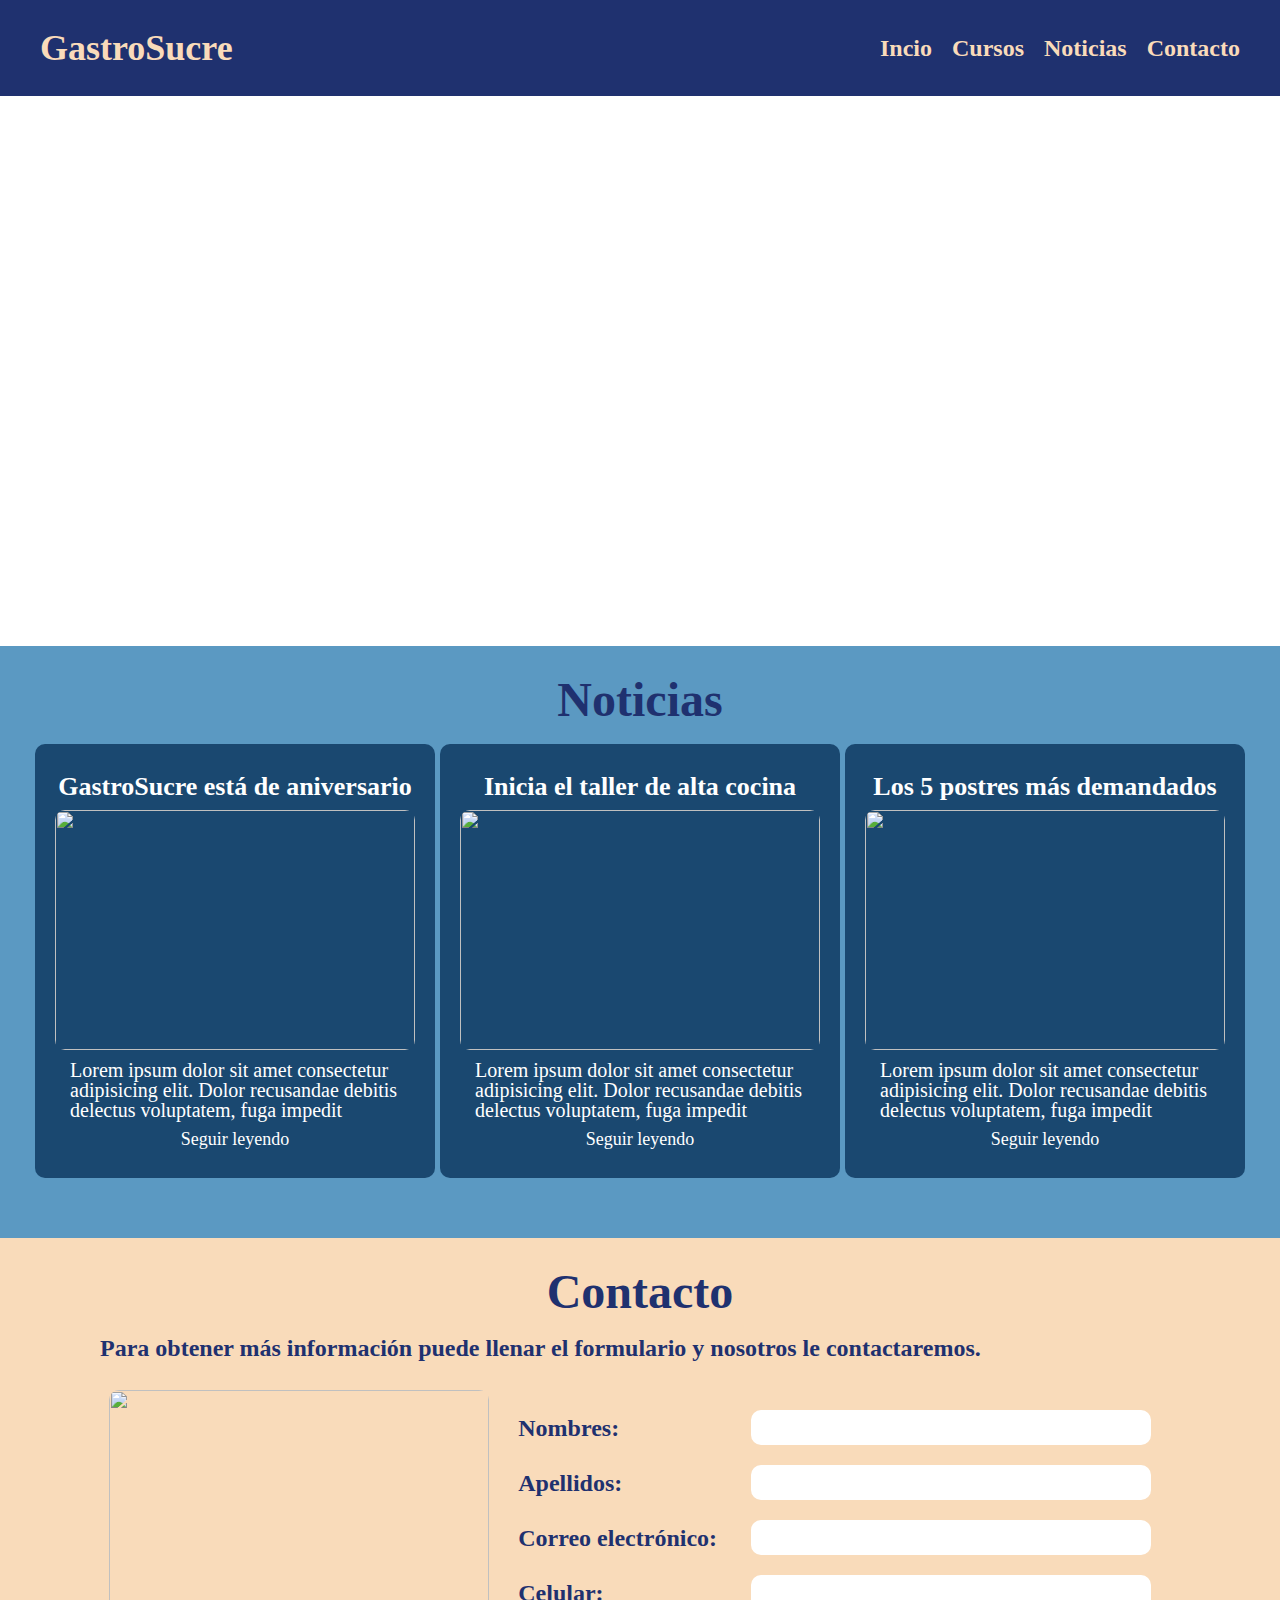
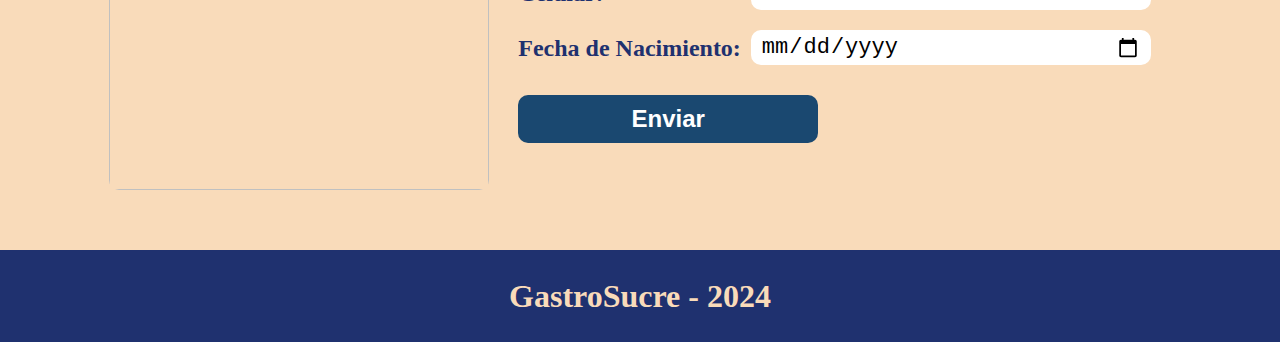
==== index.html @ a42dc70f "Estructura base del proyecto" ====
<!DOCTYPE html>
<html lang="en">
<head>
    <meta charset="UTF-8">
    <meta name="viewport" content="width=device-width, initial-scale=1.0">
    <link rel="stylesheet" href="css/reset.css">
    <link rel="stylesheet" href="css/styles.css">
    <title>GastroSucre</title>
</head>
<body>
    <header>
        <h2>GastroSucre</h2>
        <nav>
            <ul>
                <li><a href="#">Incio</a></li>
                <li><a href="#">Cursos</a></li>
                <li><a href="#">Noticias</a></li>
                <li><a href="#">Contacto</a></li>
            </ul>
        </nav>
    </header>
    <main>
        <section class="banner"></section>

        <section class="news">
            <h2 class="title">Noticias</h2>
            <div class="news-container">
                <article class="new-card">
                    <h3>GastroSucre está de aniversario</h3>
                    <img src="https://images.pexels.com/photos/696218/pexels-photo-696218.jpeg?auto=compress&cs=tinysrgb&w=600&lazy=load" alt="">
                    <p>Lorem ipsum dolor sit amet consectetur adipisicing elit. Dolor recusandae debitis delectus voluptatem, fuga impedit</p>
                    <a href="#">Seguir leyendo</a>
                </article>
                <article class="new-card">
                    <h3>Inicia el taller de alta cocina</h3>
                    <img src="https://images.pexels.com/photos/262978/pexels-photo-262978.jpeg?auto=compress&cs=tinysrgb&w=1260&h=750&dpr=1" alt="">
                    <p>Lorem ipsum dolor sit amet consectetur adipisicing elit. Dolor recusandae debitis delectus voluptatem, fuga impedit</p>
                    <a href="#">Seguir leyendo</a>
                </article>
                <article class="new-card">
                    <h3>Los 5 postres más demandados</h3>
                    <img src="https://images.pexels.com/photos/291528/pexels-photo-291528.jpeg?auto=compress&cs=tinysrgb&w=600" alt="">
                    <p>Lorem ipsum dolor sit amet consectetur adipisicing elit. Dolor recusandae debitis delectus voluptatem, fuga impedit</p>
                    <a href="#">Seguir leyendo</a>
                </article>
            </div>
        </section>
        <section class="contact">
            <h2 class="title">Contacto</h2>
            <p>Para obtener más información puede llenar el formulario y nosotros le contactaremos.</p>
            <div class="contact-container">
                <img src="https://images.pexels.com/photos/3202235/pexels-photo-3202235.jpeg?auto=compress&cs=tinysrgb&w=1260&h=750&dpr=1" alt="">
                <form action="">
                    <fieldset>
                        <label for="">Nombres:</label>
                        <input type="text" name="" id="">
                    </fieldset>
                    <fieldset>
                        <label for="">Apellidos:</label>
                        <input type="text" name="" id="">
                    </fieldset>
                    <fieldset>
                        <label for="">Correo electrónico:</label>
                        <input type="email" name="" id="">
                    </fieldset>
                    <fieldset>
                        <label for="">Celular:</label>
                        <input type="text" name="" id="">
                    </fieldset>
                    <fieldset>
                        <label for="">Fecha de Nacimiento:</label>
                        <input type="date" name="" id="">
                    </fieldset>
                    <button>Enviar</button>
                </form>
            </div>
        </section>
    </main>
    <footer>
        <h4>GastroSucre - 2024</h4>
    </footer>
</body>
</html>
---- css/styles.css ----
:root{
    --primary-color: #1A4870;
    --secondary-color: #5B99C2;
    --dark-blue: #1F316F;
    --soft-yellow: #F9DBBA;
}
*{
    box-sizing: border-box;
}
header{
    display: flex;
    align-items: center;
    justify-content: space-between;
    padding: 30px 40px;
    background: var(--dark-blue);
}
header h2{
    font-size: 36px;
    font-weight: 800;
    color: var(--soft-yellow);
}
nav ul{
    display: flex;
    gap: 20px;
}
nav ul li a{
    font-size: 24px;
    font-weight: 600;
    text-decoration: none;
    color: var(--soft-yellow);
}
.banner{
    width: 100%;
    height: 550px;
    background: url(https://images.pexels.com/photos/2814828/pexels-photo-2814828.jpeg?auto=compress&cs=tinysrgb&w=600);
    background-size: cover;
}
.title{
    font-size: 48px;
    font-weight: 900;
    text-align: center;
    color: var(--dark-blue);
    margin-bottom: 20px;
}
.news{
    background: var(--secondary-color);
    padding: 30px 30px 60px;
}
.news-container{
    display: flex;
    flex-wrap: wrap;
    justify-content: space-evenly;
}
.new-card{
    display: flex;
    flex-direction: column;
    align-items: center;
    width: 400px;
    background-color: var(--primary-color);
    color: white;
    border-radius: 10px;
    padding: 30px 20px;
}
.new-card h3{
    font-size: 26px;
    font-weight: 800;
    margin-bottom: 10px;
}
.new-card img{
    width: 100%;
    height: 240px;
    object-fit: cover;
    border-radius: 10px;
    margin-bottom: 10px;
}
.new-card p{
    font-size: 20px;
    font-weight: 500;
    padding: 0 15px;
    margin-bottom: 10px;
}
.new-card a{
    font-size: 18px;
    font-weight: 400;
    color: white;
    text-decoration: none;
}
.contact{
    background: var(--soft-yellow);
    padding: 30px 100px 60px;
}
.contact p{
    font-size: 24px;
    font-weight: 600;
    color: var(--dark-blue);
    margin-bottom: 30px;
}
.contact-container{
    display: flex;
    justify-content: space-evenly;
}
.contact-container img{
    width: 380px;
    height: 400px;
    object-fit: cover;
    border-radius: 10px;
}
.contact-container form{
    padding: 20px;
}
.contact-container fieldset{
    display: flex;
    align-items: center;
    justify-content: space-between;
    margin-bottom: 20px;
}
.contact-container label{
    color: var(--dark-blue);
    font-size: 24px;
    font-weight: 600;
    margin-right: 10px;
}
.contact-container input{
    width: 400px;
    height: 35px;
    border: none;
    font-size: 22px;
    font-weight: 400;
    border-radius: 10px;
    padding: 5px 10px;
}
.contact-container button{
    width: 300px;
    background: var(--primary-color);
    color: white;
    font-size: 24px;
    font-weight: 600;
    border-radius: 10px;
    border: none;
    padding: 10px;
    margin-top: 10px;
}

footer{
    padding: 30px 40px;
    background: var(--dark-blue);
}
footer h4{
    font-size: 32px;
    font-weight: 700;
    color: var(--soft-yellow);
    text-align: center;
}
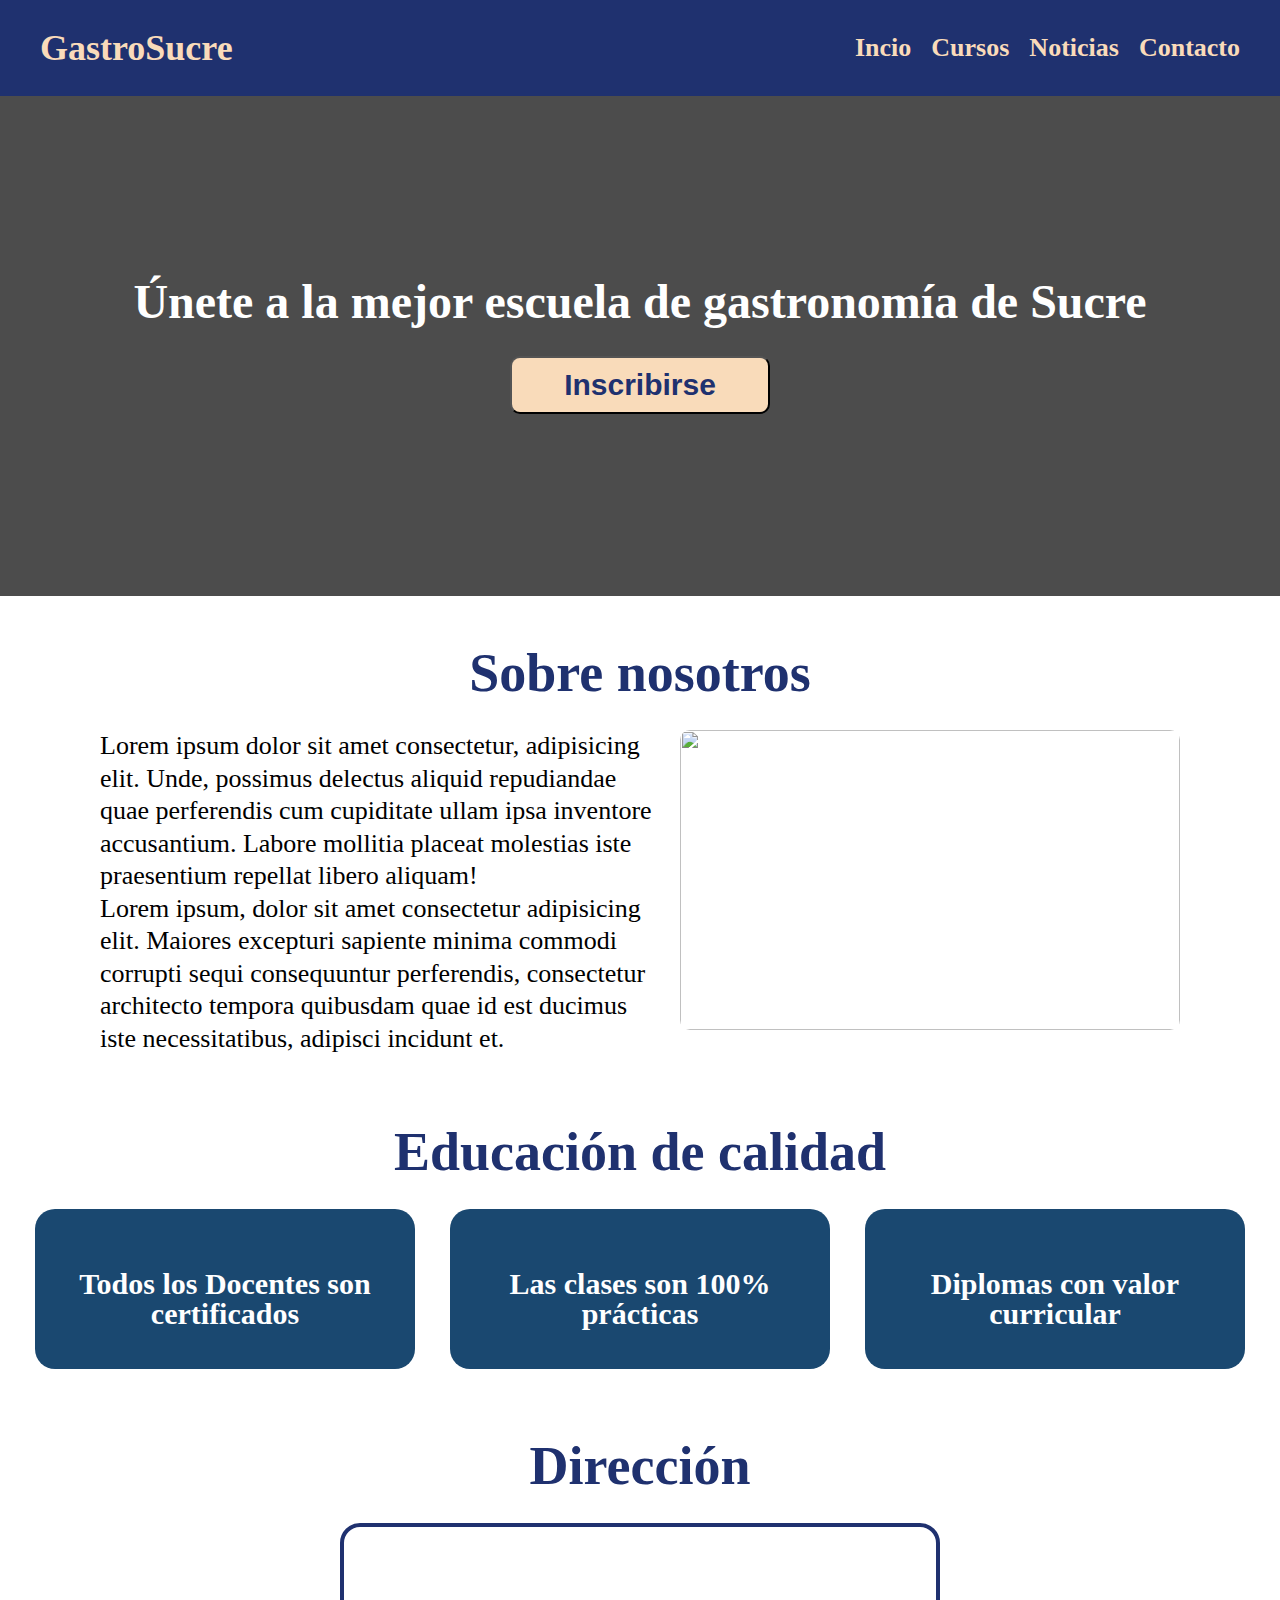
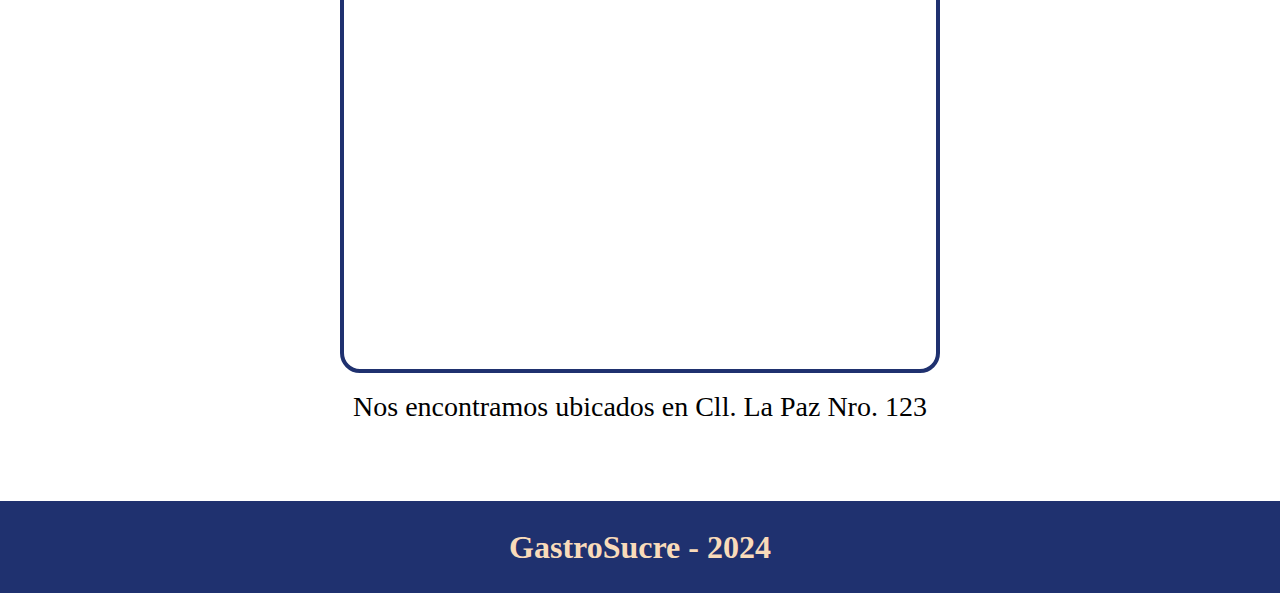
==== commit 6eb35a70: "Mejorada la página de inicio" ====
--- a/index.html
+++ b/index.html
@@ -12,68 +12,51 @@
         <h2>GastroSucre</h2>
         <nav>
             <ul>
-                <li><a href="#">Incio</a></li>
-                <li><a href="#">Cursos</a></li>
-                <li><a href="#">Noticias</a></li>
-                <li><a href="#">Contacto</a></li>
+                <li><a href="/">Incio</a></li>
+                <li><a href="pages/cursos.html">Cursos</a></li>
+                <li><a href="pages/noticias.html">Noticias</a></li>
+                <li><a href="pages/contacto.html">Contacto</a></li>
             </ul>
         </nav>
     </header>
     <main>
-        <section class="banner"></section>
-
-        <section class="news">
-            <h2 class="title">Noticias</h2>
-            <div class="news-container">
-                <article class="new-card">
-                    <h3>GastroSucre está de aniversario</h3>
-                    <img src="https://images.pexels.com/photos/696218/pexels-photo-696218.jpeg?auto=compress&cs=tinysrgb&w=600&lazy=load" alt="">
-                    <p>Lorem ipsum dolor sit amet consectetur adipisicing elit. Dolor recusandae debitis delectus voluptatem, fuga impedit</p>
-                    <a href="#">Seguir leyendo</a>
-                </article>
-                <article class="new-card">
-                    <h3>Inicia el taller de alta cocina</h3>
-                    <img src="https://images.pexels.com/photos/262978/pexels-photo-262978.jpeg?auto=compress&cs=tinysrgb&w=1260&h=750&dpr=1" alt="">
-                    <p>Lorem ipsum dolor sit amet consectetur adipisicing elit. Dolor recusandae debitis delectus voluptatem, fuga impedit</p>
-                    <a href="#">Seguir leyendo</a>
-                </article>
-                <article class="new-card">
-                    <h3>Los 5 postres más demandados</h3>
-                    <img src="https://images.pexels.com/photos/291528/pexels-photo-291528.jpeg?auto=compress&cs=tinysrgb&w=600" alt="">
-                    <p>Lorem ipsum dolor sit amet consectetur adipisicing elit. Dolor recusandae debitis delectus voluptatem, fuga impedit</p>
-                    <a href="#">Seguir leyendo</a>
-                </article>
+        <section class="banner">
+            <div class="container">
+                <h2>Únete a la mejor escuela de gastronomía de Sucre</h2>
+                <button><a href="pages/contacto.html">Inscribirse</a></button>
             </div>
         </section>
-        <section class="contact">
-            <h2 class="title">Contacto</h2>
-            <p>Para obtener más información puede llenar el formulario y nosotros le contactaremos.</p>
-            <div class="contact-container">
-                <img src="https://images.pexels.com/photos/3202235/pexels-photo-3202235.jpeg?auto=compress&cs=tinysrgb&w=1260&h=750&dpr=1" alt="">
-                <form action="">
-                    <fieldset>
-                        <label for="">Nombres:</label>
-                        <input type="text" name="" id="">
-                    </fieldset>
-                    <fieldset>
-                        <label for="">Apellidos:</label>
-                        <input type="text" name="" id="">
-                    </fieldset>
-                    <fieldset>
-                        <label for="">Correo electrónico:</label>
-                        <input type="email" name="" id="">
-                    </fieldset>
-                    <fieldset>
-                        <label for="">Celular:</label>
-                        <input type="text" name="" id="">
-                    </fieldset>
-                    <fieldset>
-                        <label for="">Fecha de Nacimiento:</label>
-                        <input type="date" name="" id="">
-                    </fieldset>
-                    <button>Enviar</button>
-                </form>
+        <section class="about">
+            <h2 class="title">Sobre nosotros</h2>
+            <div class="about-us">
+                <div>
+                    <p>Lorem ipsum dolor sit amet consectetur, adipisicing elit. Unde, possimus delectus aliquid repudiandae quae perferendis cum cupiditate ullam ipsa inventore accusantium. Labore mollitia placeat molestias iste praesentium repellat libero aliquam!</p>
+                    <p>Lorem ipsum, dolor sit amet consectetur adipisicing elit. Maiores excepturi sapiente minima commodi corrupti sequi consequuntur perferendis, consectetur architecto tempora quibusdam quae id est ducimus iste necessitatibus, adipisci incidunt et.</p>
+                </div>
+                <img src="https://images.pexels.com/photos/3217156/pexels-photo-3217156.jpeg?auto=compress&cs=tinysrgb&w=1260&h=750&dpr=1" alt="">
             </div>
+        </section>
+        <section class="education">
+            <h2 class="title">Educación de calidad</h2>
+            <ul class="benefits">
+                <li>
+                    <img src="https://encrypted-tbn0.gstatic.com/images?q=tbn:ANd9GcQxAoLIaoXNCWEDijCV2QyqVarJOd9rd_JM5A&usqp=CAU" alt="">
+                    <h3>Todos los Docentes son certificados</h3>
+                </li>
+                <li>
+                    <img src="https://encrypted-tbn0.gstatic.com/images?q=tbn:ANd9GcSsYqCHJdW_-dfKXwZ4v0SF6VKEmhwXdF_zMRlNhX-oGAmcRCDveDo7kiM99zA9V_V2PwY&usqp=CAU" alt="">
+                    <h3>Las clases son 100% prácticas</h3>
+                </li>
+                <li>
+                    <img src="https://encrypted-tbn0.gstatic.com/images?q=tbn:ANd9GcQ50WJiYujz3cTRZvZ170rO1EIkDOEonbQdBg&usqp=CAU" alt="">
+                    <h3>Diplomas con valor curricular</h3>
+                </li>
+            </ul>
+        </section>
+        <section class="direction">
+            <h2 class="title">Dirección</h2>
+            <iframe src="https://www.google.com/maps/embed?pb=!1m14!1m12!1m3!1d3771.272126575864!2d-65.25586173436517!3d-19.05176940397469!2m3!1f0!2f0!3f0!3m2!1i1024!2i768!4f13.1!5e0!3m2!1ses!2sbo!4v1723688123048!5m2!1ses!2sbo" width="600" height="450" allowfullscreen="" loading="lazy" referrerpolicy="no-referrer-when-downgrade"></iframe>
+            <p>Nos encontramos ubicados en Cll. La Paz Nro. 123</p>
         </section>
     </main>
     <footer>
--- a/css/styles.css
+++ b/css/styles.css
@@ -24,123 +24,118 @@
     gap: 20px;
 }
 nav ul li a{
-    font-size: 24px;
+    font-size: 26px;
     font-weight: 600;
     text-decoration: none;
     color: var(--soft-yellow);
 }
+nav ul li:hover{
+    scale: 1.1;
+}
 .banner{
     width: 100%;
-    height: 550px;
+    height: 500px;
     background: url(https://images.pexels.com/photos/2814828/pexels-photo-2814828.jpeg?auto=compress&cs=tinysrgb&w=600);
     background-size: cover;
 }
 .title{
-    font-size: 48px;
+    font-size: 54px;
     font-weight: 900;
     text-align: center;
     color: var(--dark-blue);
+    margin-bottom: 30px;
+}
+.container{
+    display: flex;
+    flex-direction: column;
+    justify-content: center;
+    align-items: center;
+    width: 100%;
+    height: 100%;
+    background: rgba(0, 0, 0, 0.7);
+}
+.container h2{
+    font-size: 48px;
+    font-weight: 800;
+    color: white;
+    margin-bottom: 30px;
+}
+.container button{
+    width: 260px;
+    background: var(--soft-yellow);
+    cursor: pointer;
+    border-radius: 10px;
+    padding: 10px;
+}
+.container button:hover{
+    scale: 1.1;
+}
+.container button a{
+    text-decoration: none;
+    color: var(--dark-blue);
+    font-size: 30px;
+    font-weight: 700;
+}
+.about, education{
+    padding: 50px 100px;
     margin-bottom: 20px;
 }
-.news{
-    background: var(--secondary-color);
-    padding: 30px 30px 60px;
+.about-us{
+    display: flex;
+    justify-content: space-evenly;
+    gap: 20px;
 }
-.news-container{
+.about-us div p{
+    font-size: 26px;
+    font-weight: 500;
+    line-height: 1.25;
+}
+.about-us img{
+    width: 500px;
+    height: 300px;
+    border-radius: 10px;
+    object-fit: cover;
+}
+.benefits{
     display: flex;
-    flex-wrap: wrap;
     justify-content: space-evenly;
+    align-items: center;
+    margin-bottom: 70px;
 }
-.new-card{
+.benefits li{
+    display: flex;
+    flex-direction: column;
+    background: var(--primary-color);
+    width: 380px;
+    border-radius: 20px;
+    padding: 40px;
+}
+.benefits li img{
+    width: 300px;
+    border-radius: 20px;
+    margin-bottom: 20px;
+}
+.benefits li h3{
+    font-size: 30px;
+    font-weight: 900;
+    color: white;
+    text-align: center;
+}
+.direction{
     display: flex;
     flex-direction: column;
     align-items: center;
-    width: 400px;
-    background-color: var(--primary-color);
-    color: white;
-    border-radius: 10px;
-    padding: 30px 20px;
+    margin-bottom: 80px;
 }
-.new-card h3{
-    font-size: 26px;
-    font-weight: 800;
-    margin-bottom: 10px;
-}
-.new-card img{
-    width: 100%;
-    height: 240px;
-    object-fit: cover;
-    border-radius: 10px;
-    margin-bottom: 10px;
-}
-.new-card p{
-    font-size: 20px;
-    font-weight: 500;
-    padding: 0 15px;
-    margin-bottom: 10px;
-}
-.new-card a{
-    font-size: 18px;
-    font-weight: 400;
-    color: white;
-    text-decoration: none;
-}
-.contact{
-    background: var(--soft-yellow);
-    padding: 30px 100px 60px;
-}
-.contact p{
-    font-size: 24px;
-    font-weight: 600;
-    color: var(--dark-blue);
-    margin-bottom: 30px;
-}
-.contact-container{
-    display: flex;
-    justify-content: space-evenly;
-}
-.contact-container img{
-    width: 380px;
-    height: 400px;
-    object-fit: cover;
-    border-radius: 10px;
-}
-.contact-container form{
-    padding: 20px;
-}
-.contact-container fieldset{
-    display: flex;
-    align-items: center;
-    justify-content: space-between;
+.direction iframe{
+    border: 4px solid var(--dark-blue);
+    border-radius: 20px;
     margin-bottom: 20px;
 }
-.contact-container label{
-    color: var(--dark-blue);
-    font-size: 24px;
-    font-weight: 600;
-    margin-right: 10px;
+.direction p{
+    font-size: 28px;
+    font-weight: 500;
 }
-.contact-container input{
-    width: 400px;
-    height: 35px;
-    border: none;
-    font-size: 22px;
-    font-weight: 400;
-    border-radius: 10px;
-    padding: 5px 10px;
-}
-.contact-container button{
-    width: 300px;
-    background: var(--primary-color);
-    color: white;
-    font-size: 24px;
-    font-weight: 600;
-    border-radius: 10px;
-    border: none;
-    padding: 10px;
-    margin-top: 10px;
-}
-
 footer{
     padding: 30px 40px;
     background: var(--dark-blue);
